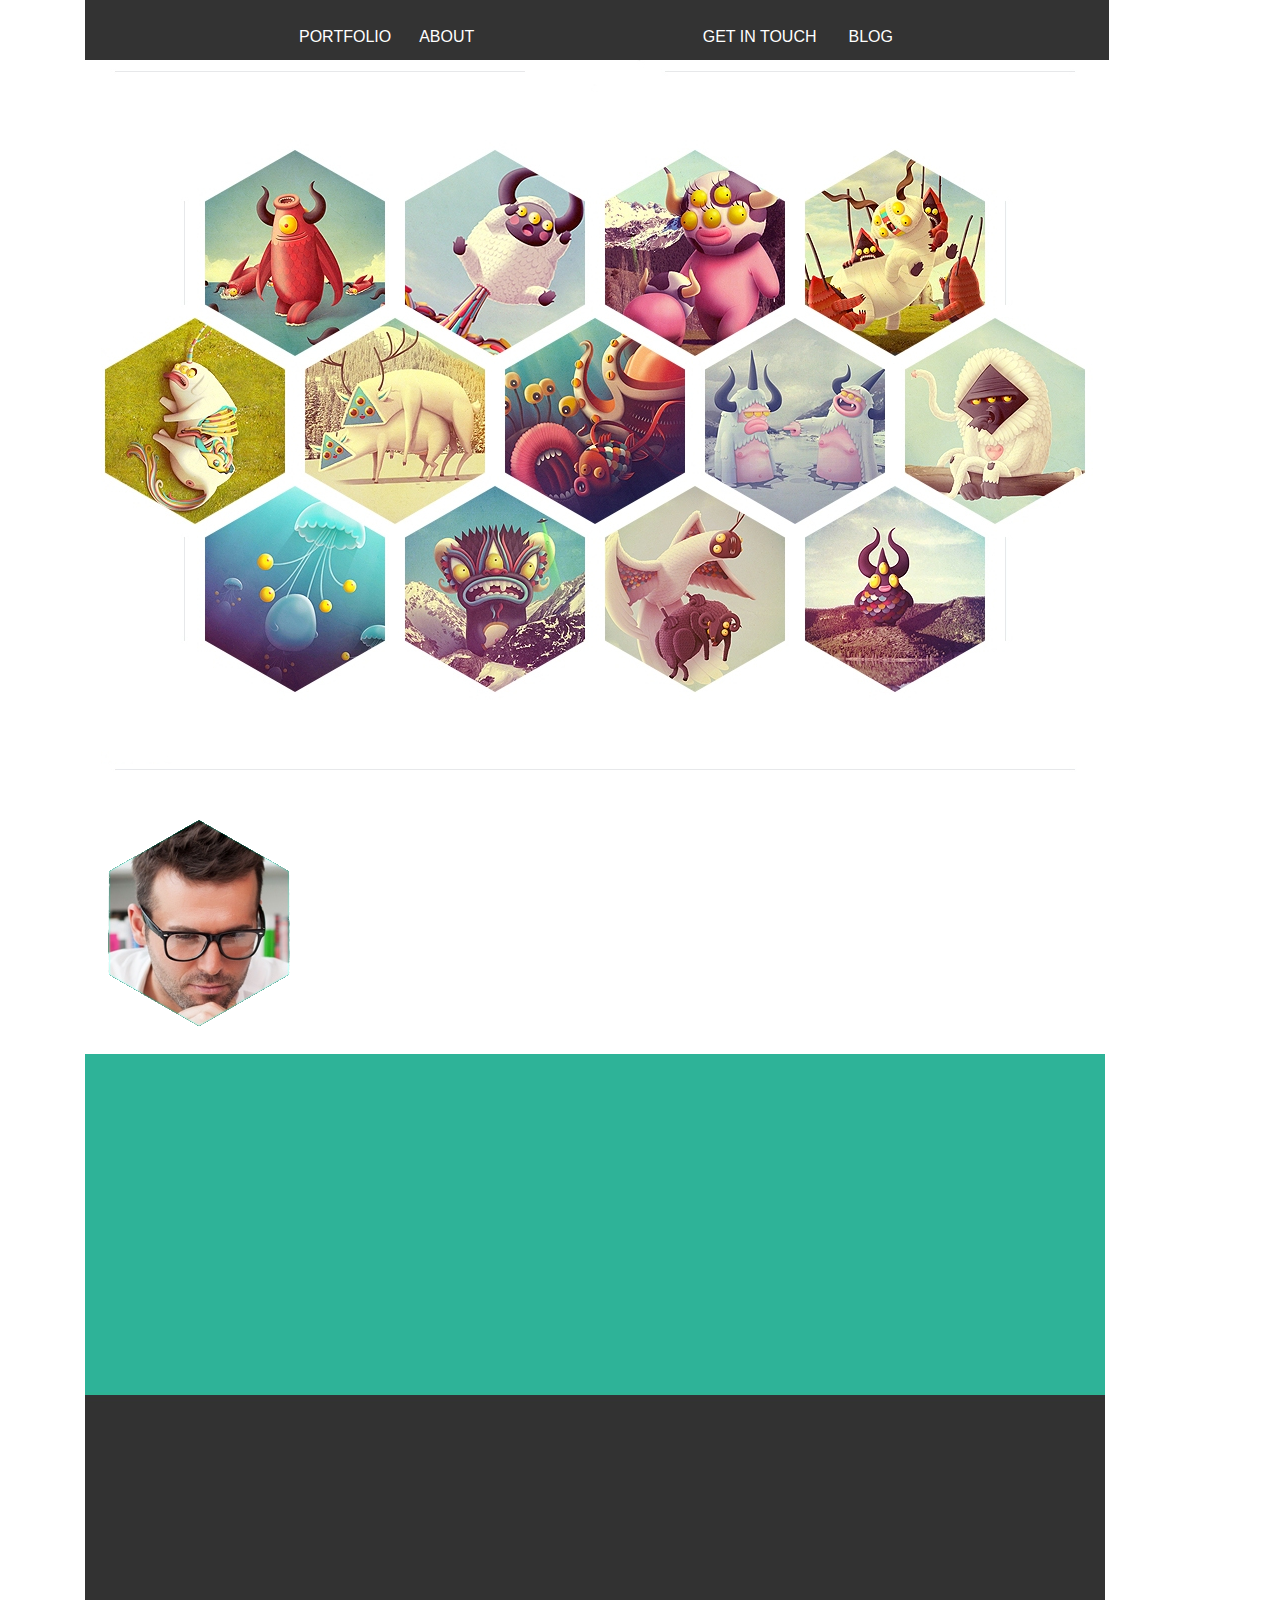
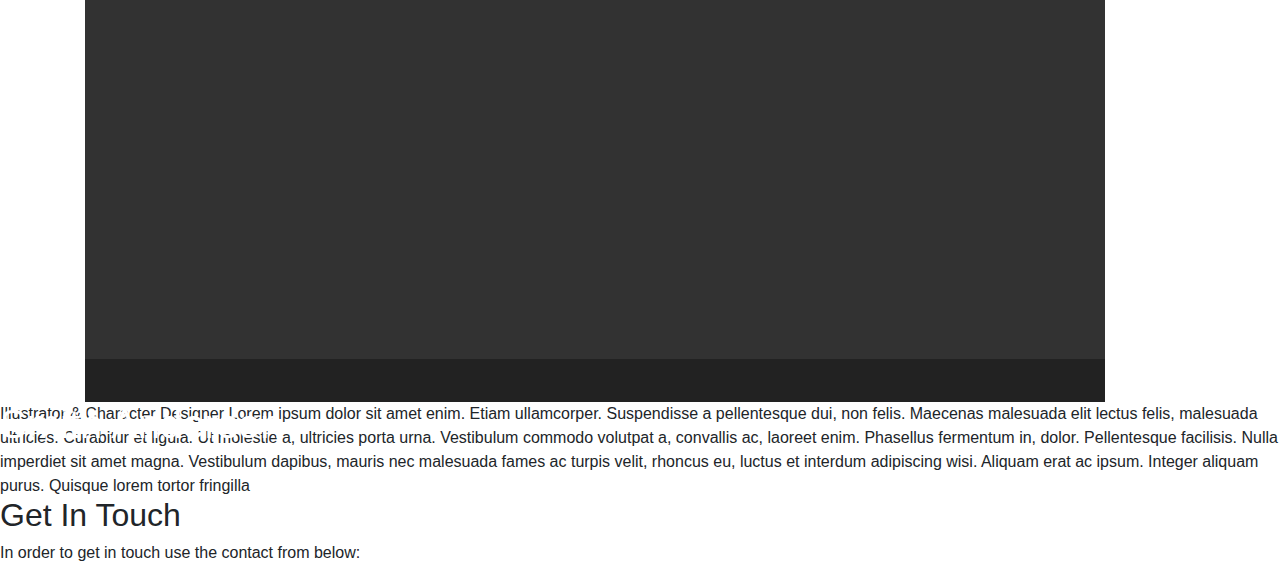
==== index.html @ a3ccd8f5 "ad all img backgrouds" ====
<!DOCTYPE html>
<html>
    <head land="en">
        <meta charset="utf-8">
        <meta http-equiv="X-UA-Compatible" content="IE=edge">
        <meta name="viewport" content="width=device-width, initial-scale=1">
        <title>Website hexal</title>
        <link rel="stylesheet" type="text/css" href="general/normalize.css">
        <link rel="stylesheet" type="text/css" href="general/bootstrap.css">
        <link rel="stylesheet" type="text/css" href="general/style.css">
    </head>
    
    
    <body>
        <div class="container relative">
            
            
            <ul class="left">
                <li class="left"><a href="link">PORTFOLIO</a></li>
                <li class="left"><a href="link">ABOUT</a></li>
            
                <li class="right"><a href="link">BLOG</a></li>
                <li class="right"><a href="link">GET IN TOUCH</a></li>
            </ul>
            
            

                    
                
                <img class="img-fluid background-about" src="image/background-port.jpg">
            <div class="col-sm-12">
                <img class="me" src="image/me.png">
                
            </div>
                <img class="img-fluid background-about" src="image/background-about.jpg">
                <img class="img-fluid background-concact" src="image/background-concact.jpg">
                <img class="img-fluid background-footer" src="image/background-footer.jpg">
       
        </div>
        
        
        <div class="row">
            
            <div class="col-sm-12">
                    <h1>Smith Anderson</h1>
                    <p1>Illustrator & Character Designer</p1>
                    <p2>Lorem ipsum dolor sit amet enim. Etiam ullamcorper. Suspendisse a pellentesque dui, non felis. Maecenas malesuada elit lectus felis, malesuada ultricies. Curabitur et ligula. Ut molestie a, ultricies porta urna. Vestibulum commodo volutpat a, convallis ac, laoreet enim. Phasellus fermentum in, dolor. Pellentesque facilisis. Nulla imperdiet sit amet magna. Vestibulum dapibus, mauris nec malesuada fames ac turpis velit, rhoncus eu, luctus et interdum adipiscing wisi. Aliquam erat ac ipsum. Integer aliquam purus. Quisque lorem tortor fringilla </p2>
            </div>
        </div>
                    <h2> Get In Touch</h2>
                    <p1> In order to get in touch use the contact from below:</p1>


                    <p2> </p2>
        
        
        
     
       
        <footer>
    
    
    
        </footer>
    <script src="https://ajax.googleapis.com/ajax/libs/jquery/3.2.1/jquery.min.js"></script>
    <script src="js/bootstrap.min.js"></script>
    <script src="js/script.js"></script>
            
    </body>
    


</html>
---- general/style.css ----
/* --- HEAD ---*/




div.relative {
    position: relative;
}

/* --- TOP MENU --- */



ul.left {
    list-style-type: none;
    float: left;
    margin: 0;
    padding: 0;
    height: 60px;
    width: 1024px;
    overflow: hidden;
    background-color: #333;
}

li.left {
    float: left;
}

li.left a {
    display: block;
    color: white;
    position: relative; left: 200px;
    text-align: center;
    padding: 25px 14px;
    text-decoration: none; 
}

li.left a:hover {
    background-color: #111;
}


li.right {
    float: right;
    display: inline-block;
}

li.right a {
    display: block;
    color: white;
    position: relative; right: 200px;
    text-align: center;
    padding: 25px 16px;
    text-decoration: none;
}


li.right a:hover {
    background-color: #111;
}

/* --- PORTFOLIO --- */

/* --- ABOUT ME --- */

img.background-about {
    
    top: 0;
    left: 0;
    right: 0;
    position: relative;
}

h1 {
    position: absolute;
    color: white;    
}
img.me {
    position: relative;
    align-content: center;
   
    
}


/* --- Concact --- */


img.background-concact {
    position: absolute;
    top: 0;
    left: 0;
    right: 0;
    position: relative
}





img.background-footer {
    position: absolute;
    top: 0;
    left: 0;
    position: relative
        
}
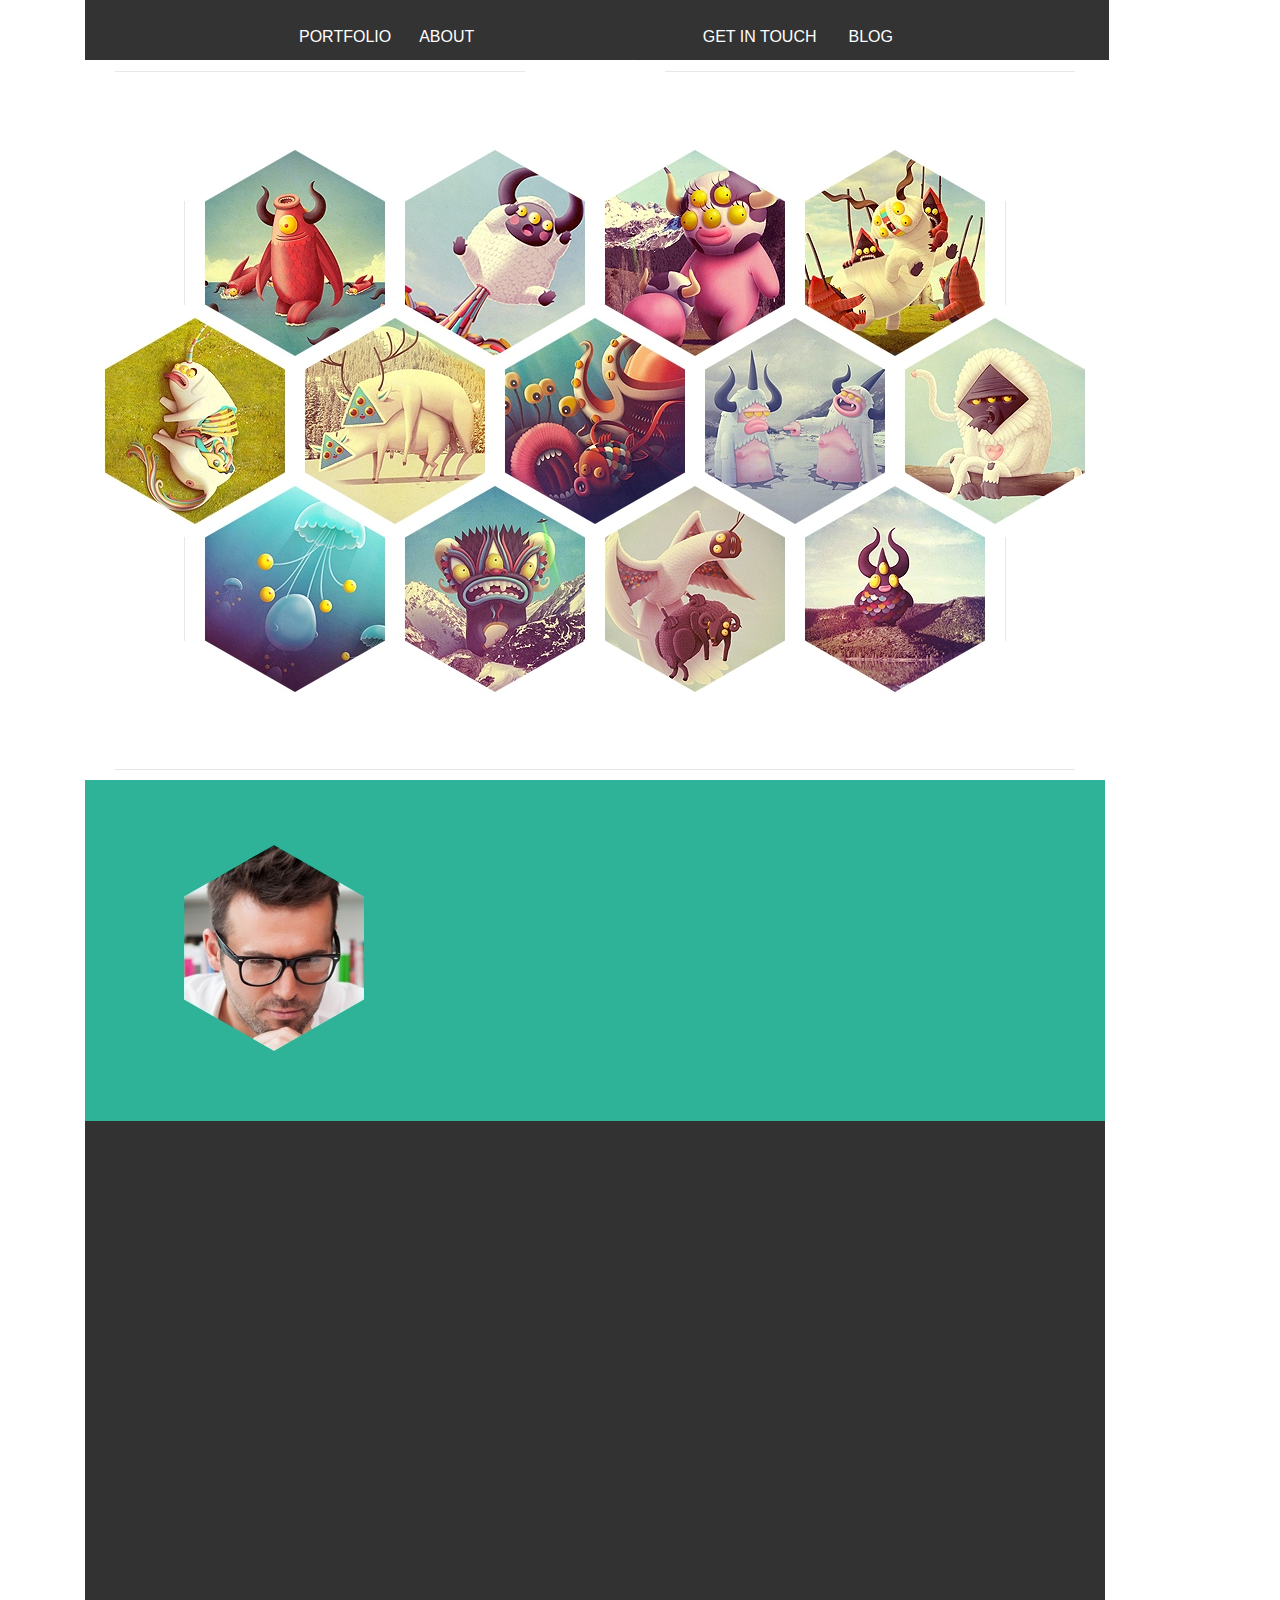
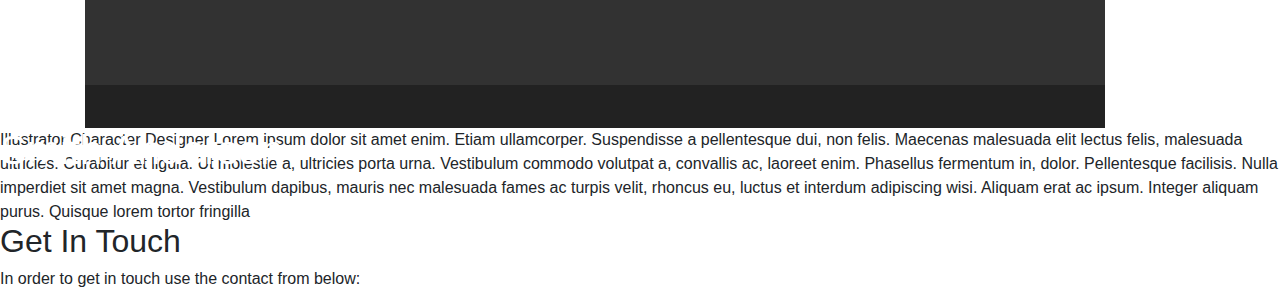
==== commit 65b644b4: "all some fix" ====
--- a/index.html
+++ b/index.html
@@ -24,15 +24,14 @@
             </ul>
             
             
-
-                    
+                <img class="img-fluid background-about" src="image/background-port.jpg">
+            <div id="about">       
                 
-                <img class="img-fluid background-about" src="image/background-port.jpg">
-            <div class="col-sm-12">
-                <img class="me" src="image/me.png">
+                <img class="img-fluid background-about" src="image/background-about.jpg" id="img1">
+                <img class="img-fluid me" src="image/me.png" id="img2">
                 
             </div>
-                <img class="img-fluid background-about" src="image/background-about.jpg">
+                
                 <img class="img-fluid background-concact" src="image/background-concact.jpg">
                 <img class="img-fluid background-footer" src="image/background-footer.jpg">
        
@@ -43,7 +42,7 @@
             
             <div class="col-sm-12">
                     <h1>Smith Anderson</h1>
-                    <p1>Illustrator & Character Designer</p1>
+                    <p1>Illustrator Character Designer</p1>
                     <p2>Lorem ipsum dolor sit amet enim. Etiam ullamcorper. Suspendisse a pellentesque dui, non felis. Maecenas malesuada elit lectus felis, malesuada ultricies. Curabitur et ligula. Ut molestie a, ultricies porta urna. Vestibulum commodo volutpat a, convallis ac, laoreet enim. Phasellus fermentum in, dolor. Pellentesque facilisis. Nulla imperdiet sit amet magna. Vestibulum dapibus, mauris nec malesuada fames ac turpis velit, rhoncus eu, luctus et interdum adipiscing wisi. Aliquam erat ac ipsum. Integer aliquam purus. Quisque lorem tortor fringilla </p2>
             </div>
         </div>
--- a/general/style.css
+++ b/general/style.css
@@ -63,13 +63,19 @@
 
 /* --- ABOUT ME --- */
 
-img.background-about {
-    
+#about {
+    position: relative;
+    left: 0;
     top: 0;
-    left: 0;
-    right: 0;
-    position: relative;
+    bottom: 0;
 }
+
+#img2 {
+    position: absolute;
+    left: 90px;
+    top: 25px;
+}
+
 
 h1 {
     position: absolute;
@@ -87,7 +93,7 @@
 
 
 img.background-concact {
-    position: absolute;
+    
     top: 0;
     left: 0;
     right: 0;
@@ -99,7 +105,7 @@
 
 
 img.background-footer {
-    position: absolute;
+    
     top: 0;
     left: 0;
     position: relative
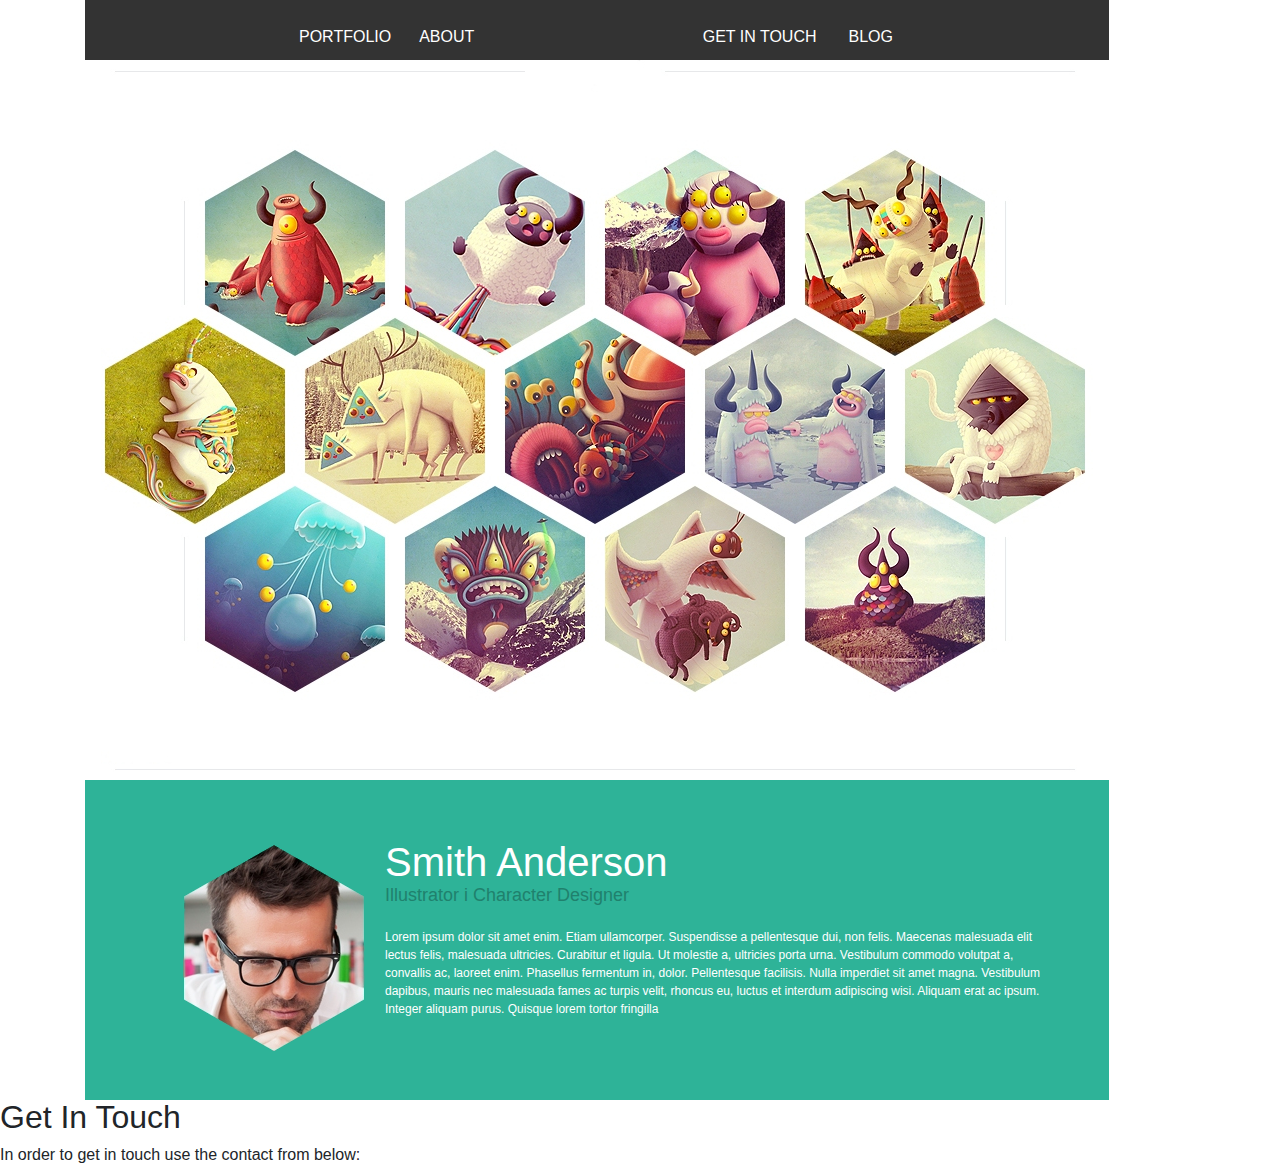
==== commit a6c5f730: "add about me content" ====
--- a/index.html
+++ b/index.html
@@ -12,8 +12,8 @@
     
     
     <body>
-        <div class="container relative">
-            
+        
+          <div class="container relative">  
             
             <ul class="left">
                 <li class="left"><a href="link">PORTFOLIO</a></li>
@@ -22,30 +22,40 @@
                 <li class="right"><a href="link">BLOG</a></li>
                 <li class="right"><a href="link">GET IN TOUCH</a></li>
             </ul>
+        
+        <img class="img-fluid background-port" src="image/background-port.jpg">
+        
+        
+        <div class="container about-me">
+         
+            <div class="row">
+                <div class="col-xs-10">
+                    <img class="img-fluid image-me" src="image/me.png">
+                    <div class="tekst-about-me">
+                        <h1>Smith Anderson</h1>   
+                        <sup><font size="4,5"><font color="#20816d">Illustrator i Character Designer</font></font></sup>
+                            
+                        <br/>
+                        <br/>
+                        <p1>Lorem ipsum dolor sit amet enim. Etiam ullamcorper. Suspendisse a pellentesque dui, non felis. Maecenas malesuada elit lectus felis, malesuada ultricies. Curabitur et ligula. Ut molestie a, ultricies porta urna. Vestibulum commodo volutpat a, convallis ac, laoreet enim. Phasellus fermentum in, dolor. Pellentesque facilisis. Nulla imperdiet sit amet magna. Vestibulum dapibus, mauris nec malesuada fames ac turpis velit, rhoncus eu, luctus et interdum adipiscing wisi. Aliquam erat ac ipsum. Integer aliquam purus. Quisque lorem tortor fringilla </p1>
+                    </div>
+                </div>
             
+            </div>
             
-                <img class="img-fluid background-about" src="image/background-port.jpg">
-            <div id="about">       
+        </div>
+        
+            
                 
-                <img class="img-fluid background-about" src="image/background-about.jpg" id="img1">
-                <img class="img-fluid me" src="image/me.png" id="img2">
+            
                 
-            </div>
-                
-                <img class="img-fluid background-concact" src="image/background-concact.jpg">
-                <img class="img-fluid background-footer" src="image/background-footer.jpg">
+        <!--        <img class="img-fluid background-concact" src="image/background-concact.jpg">
+                <img class="img-fluid background-footer" src="image/background-footer.jpg"> -->
        
         </div>
         
         
-        <div class="row">
-            
-            <div class="col-sm-12">
-                    <h1>Smith Anderson</h1>
-                    <p1>Illustrator Character Designer</p1>
-                    <p2>Lorem ipsum dolor sit amet enim. Etiam ullamcorper. Suspendisse a pellentesque dui, non felis. Maecenas malesuada elit lectus felis, malesuada ultricies. Curabitur et ligula. Ut molestie a, ultricies porta urna. Vestibulum commodo volutpat a, convallis ac, laoreet enim. Phasellus fermentum in, dolor. Pellentesque facilisis. Nulla imperdiet sit amet magna. Vestibulum dapibus, mauris nec malesuada fames ac turpis velit, rhoncus eu, luctus et interdum adipiscing wisi. Aliquam erat ac ipsum. Integer aliquam purus. Quisque lorem tortor fringilla </p2>
-            </div>
-        </div>
+        
                     <h2> Get In Touch</h2>
                     <p1> In order to get in touch use the contact from below:</p1>
 
--- a/general/style.css
+++ b/general/style.css
@@ -60,32 +60,44 @@
 }
 
 /* --- PORTFOLIO --- */
+.background-port {
+    position: relative;
+    top: 0;
+    left: 0;
+}
+
 
 /* --- ABOUT ME --- */
 
-#about {
+.about-me {
     position: relative;
+    background-color:#2eb398;
+    width: 1024px;
+    margin: 0;
+    padding: 0;
+    height: 320px;
+    top: 0;
     left: 0;
-    top: 0;
-    bottom: 0;
 }
 
-#img2 {
+.image-me {
     position: absolute;
     left: 90px;
     top: 25px;
 }
 
 
-h1 {
+div.tekst-about-me {
     position: absolute;
-    color: white;    
-}
-img.me {
-    position: relative;
-    align-content: center;
-   
-    
+    color: white;
+    text-align: inherit;
+    font-size: 12px;
+    top: 60px;
+    left: 300px;
+    height: 250px;
+    margin-right: 50px;
+    margin-bottom: 50px;
+    padding: inherit;
 }
 
 
@@ -93,11 +105,10 @@
 
 
 img.background-concact {
-    
+    width: 100%;
     top: 0;
     left: 0;
-    right: 0;
-    position: relative
+    
 }
 
 
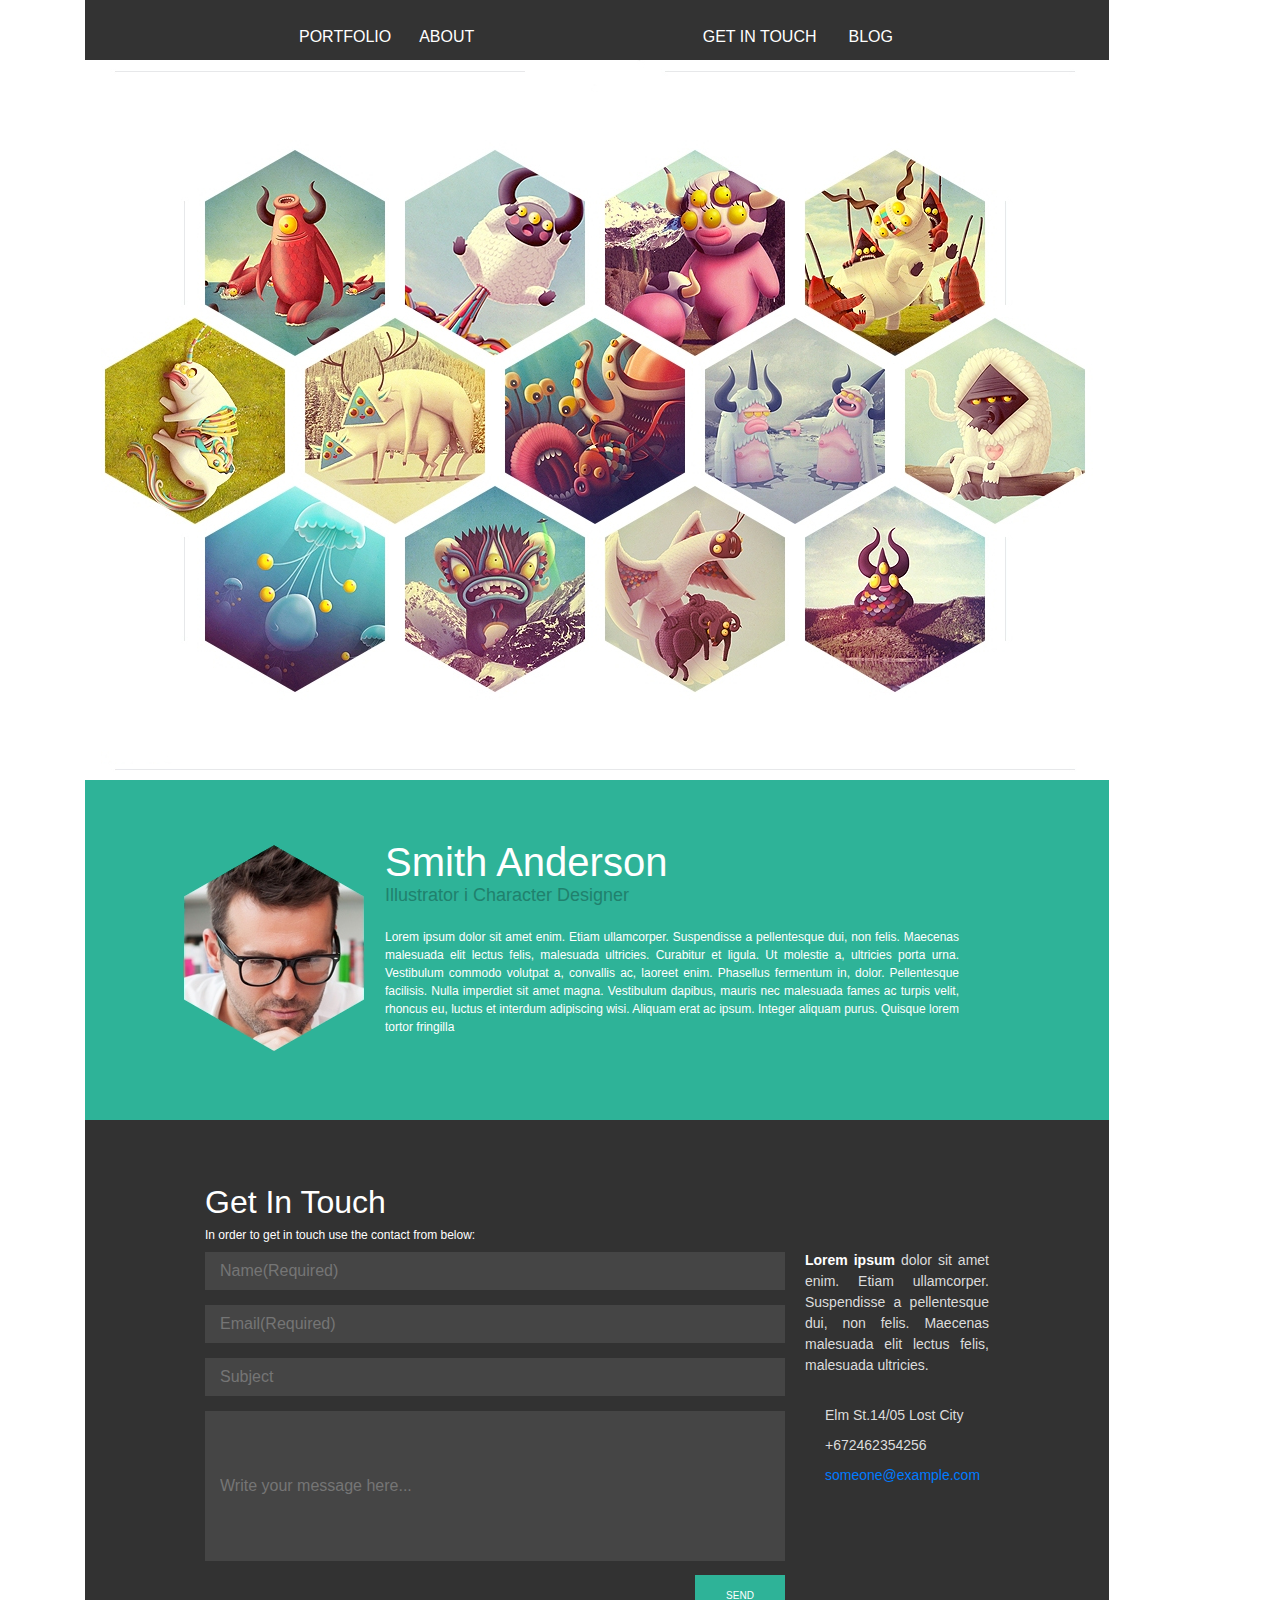
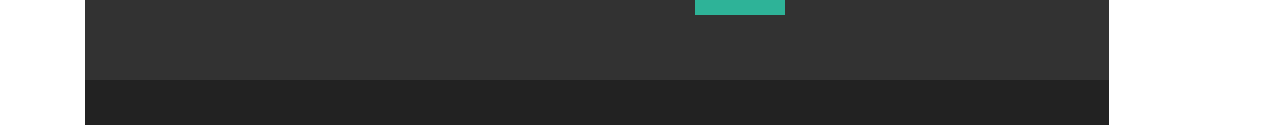
==== commit c3c3451e: "some fix" ====
--- a/index.html
+++ b/index.html
@@ -12,7 +12,7 @@
     
     
     <body>
-        
+      <!--  <img class="img-fluid logo" src="image/logo.png"> -->
           <div class="container relative">  
             
             <ul class="left">
@@ -21,6 +21,7 @@
             
                 <li class="right"><a href="link">BLOG</a></li>
                 <li class="right"><a href="link">GET IN TOUCH</a></li>
+                
             </ul>
         
         <img class="img-fluid background-port" src="image/background-port.jpg">
@@ -45,22 +46,61 @@
             
         </div>
         
+        <div class="container contact">
+              
             
-                
+            
+                   
+                        <div class="form-a">
+                            <div id="contact-text">
+                                <h2> Get In Touch</h2>
+                                <sup><p1> In order to get in touch use the contact from below:</p1></sup>
+                            </div>
+                            
+                            <form>
+
+                                    <input class="input-name" name="name" placeholder="Name(Required)">
+                                    <input class="input-email" name="email" type="email" placeholder="Email(Required)">
+                                    <input class="input-subject" name="subject" placeholder="Subject">
+                                    <input class="input-message" name="message" placeholder="Write your message here...">
+                                    <input id="submit" name="submit" type="submit" value="SEND">
+                                        
+                                        <div id="contact-info">
+                                            <p1><b><font color="white">Lorem ipsum </font></b> dolor sit amet enim. Etiam ullamcorper. Suspendisse a pellentesque dui, non felis. Maecenas malesuada elit lectus felis, malesuada ultricies. </p1>
+                                        </div>
+
+                                        <div id="contact-adres">
+                                            Elm St.14/05 Lost City
+
+                                        </div>
+                                        <div id="contact-phone">
+                                            +672462354256
+
+                                        </div>
+                                        <div id="contact-mail">
+                                            <a href="mailto:someone@example.com" target="_top">someone@example.com</a>
+                                        </div>
+
+                            </form>
+                        </div>
+        </div>
+        
+        
             
                 
         <!--        <img class="img-fluid background-concact" src="image/background-concact.jpg">
                 <img class="img-fluid background-footer" src="image/background-footer.jpg"> -->
        
+              
+              <img class="img-fluid background-footer" src="image/background-footer.jpg">
         </div>
         
         
         
-                    <h2> Get In Touch</h2>
-                    <p1> In order to get in touch use the contact from below:</p1>
+                   
 
 
-                    <p2> </p2>
+                   
         
         
         
@@ -68,7 +108,7 @@
        
         <footer>
     
-    
+            
     
         </footer>
     <script src="https://ajax.googleapis.com/ajax/libs/jquery/3.2.1/jquery.min.js"></script>
--- a/general/style.css
+++ b/general/style.css
@@ -13,6 +13,7 @@
 
 ul.left {
     list-style-type: none;
+    position: relative;
     float: left;
     margin: 0;
     padding: 0;
@@ -20,6 +21,8 @@
     width: 1024px;
     overflow: hidden;
     background-color: #333;
+   
+    
 }
 
 li.left {
@@ -33,6 +36,7 @@
     text-align: center;
     padding: 25px 14px;
     text-decoration: none; 
+    
 }
 
 li.left a:hover {
@@ -52,6 +56,7 @@
     text-align: center;
     padding: 25px 16px;
     text-decoration: none;
+    
 }
 
 
@@ -59,11 +64,21 @@
     background-color: #111;
 }
 
+/* logo {                                     dodaj logo in up
+   
+    position: static;
+    
+   background-position: center;
+    z-index: 1;
+}
+
 /* --- PORTFOLIO --- */
 .background-port {
-    position: relative;
-    top: 0;
-    left: 0;
+    position: static;
+    
+    
+    
+    
 }
 
 
@@ -75,7 +90,7 @@
     width: 1024px;
     margin: 0;
     padding: 0;
-    height: 320px;
+    height: 340px;
     top: 0;
     left: 0;
 }
@@ -90,12 +105,12 @@
 div.tekst-about-me {
     position: absolute;
     color: white;
-    text-align: inherit;
+    text-align: justify;
     font-size: 12px;
     top: 60px;
     left: 300px;
     height: 250px;
-    margin-right: 50px;
+    margin-right: 150px;
     margin-bottom: 50px;
     padding: inherit;
 }
@@ -104,16 +119,123 @@
 /* --- Concact --- */
 
 
-img.background-concact {
-    width: 100%;
-    top: 0;
-    left: 0;
-    
-}
-
-
-
-
+.contact {
+    position: relative;
+    background-color: #323232;
+    width: 1024px;
+    height: 560px;
+    top: 0;
+    left: 0;
+    margin: 0;
+}
+
+#contact-text {
+    color: white;
+    
+}
+
+div.form-a {
+    position: absolute;
+    left: 120px;
+    top: 65px;
+    margin-right: 40px;
+}
+
+div.form-a form {
+   
+}
+
+.input-name {
+    background-color: #454545;
+    padding:15px; /* dodajemy margines wewnątrz naszego pola */
+	border:0px solid #454545; /* dodajemy obramowanie */
+	margin-bottom: 15px; /* dodajemy margines dolny */
+	width:580px;
+    height: 38px;
+    
+}
+.input-email {
+    background-color: #454545;
+    padding:15px;
+    border:0px solid #454545;
+    width:580px;
+    height: 38px;
+	margin-top: 0;
+	margin-bottom:15px;
+}
+
+.input-subject {
+    background-color: #454545;
+    padding:15px;
+    border:0px solid #454545;
+    width:580px;
+    height: 38px;
+	margin-top: 0;
+	margin-bottom: 15px;
+}
+.input-message {
+    background-color: #454545;
+    padding:15px;
+    border:0px solid #454545;
+    width:580px;
+    height: 150px;
+	margin-top: 0;
+	margin-bottom:15px;  
+}
+#submit {
+    position: absolute;
+    color: white;
+    font-size: 10px;
+    background-color:#2eb398;
+    border:0px solid #2eb398;
+    height: 40px;
+    width: 90px;
+    cursor: pointer; 
+    left: 490px;
+    top: 390px;
+}
+
+#contact-info {
+    position: absolute;
+    color: gainsboro;
+    text-align: justify;
+    font-size: 14px;
+    top: 65px;
+    right: 40px;
+    
+    margin-left: 600px;
+    margin-right: 40px;
+    
+}
+    
+#contact-adres {
+    position: absolute;
+    color: gainsboro;
+    font-size: 14px;
+    top: 220px;
+    margin-right: 70px;
+    left: 620px;   
+    
+}
+
+#contact-phone {
+    position: absolute;
+    color: gainsboro;
+    font-size: 14px;
+    top: 250px;
+    right: 70px;
+    left: 620px;   
+    
+}
+#contact-mail {
+    position: absolute;
+    color: gainsboro;
+    font-size: 14px;
+    top: 280px;
+    left: 620px;
+       
+    
+}
 
 img.background-footer {
     
@@ -121,4 +243,22 @@
     left: 0;
     position: relative
         
+}
+
+
+/*--- FOOTER ---*/
+
+
+.background-footer {
+    
+    position: relative;
+    top: 0;
+    left: 0;
+    height: 45px;
+    width: 1024px;
+    
+    
+    
+    
+    
 }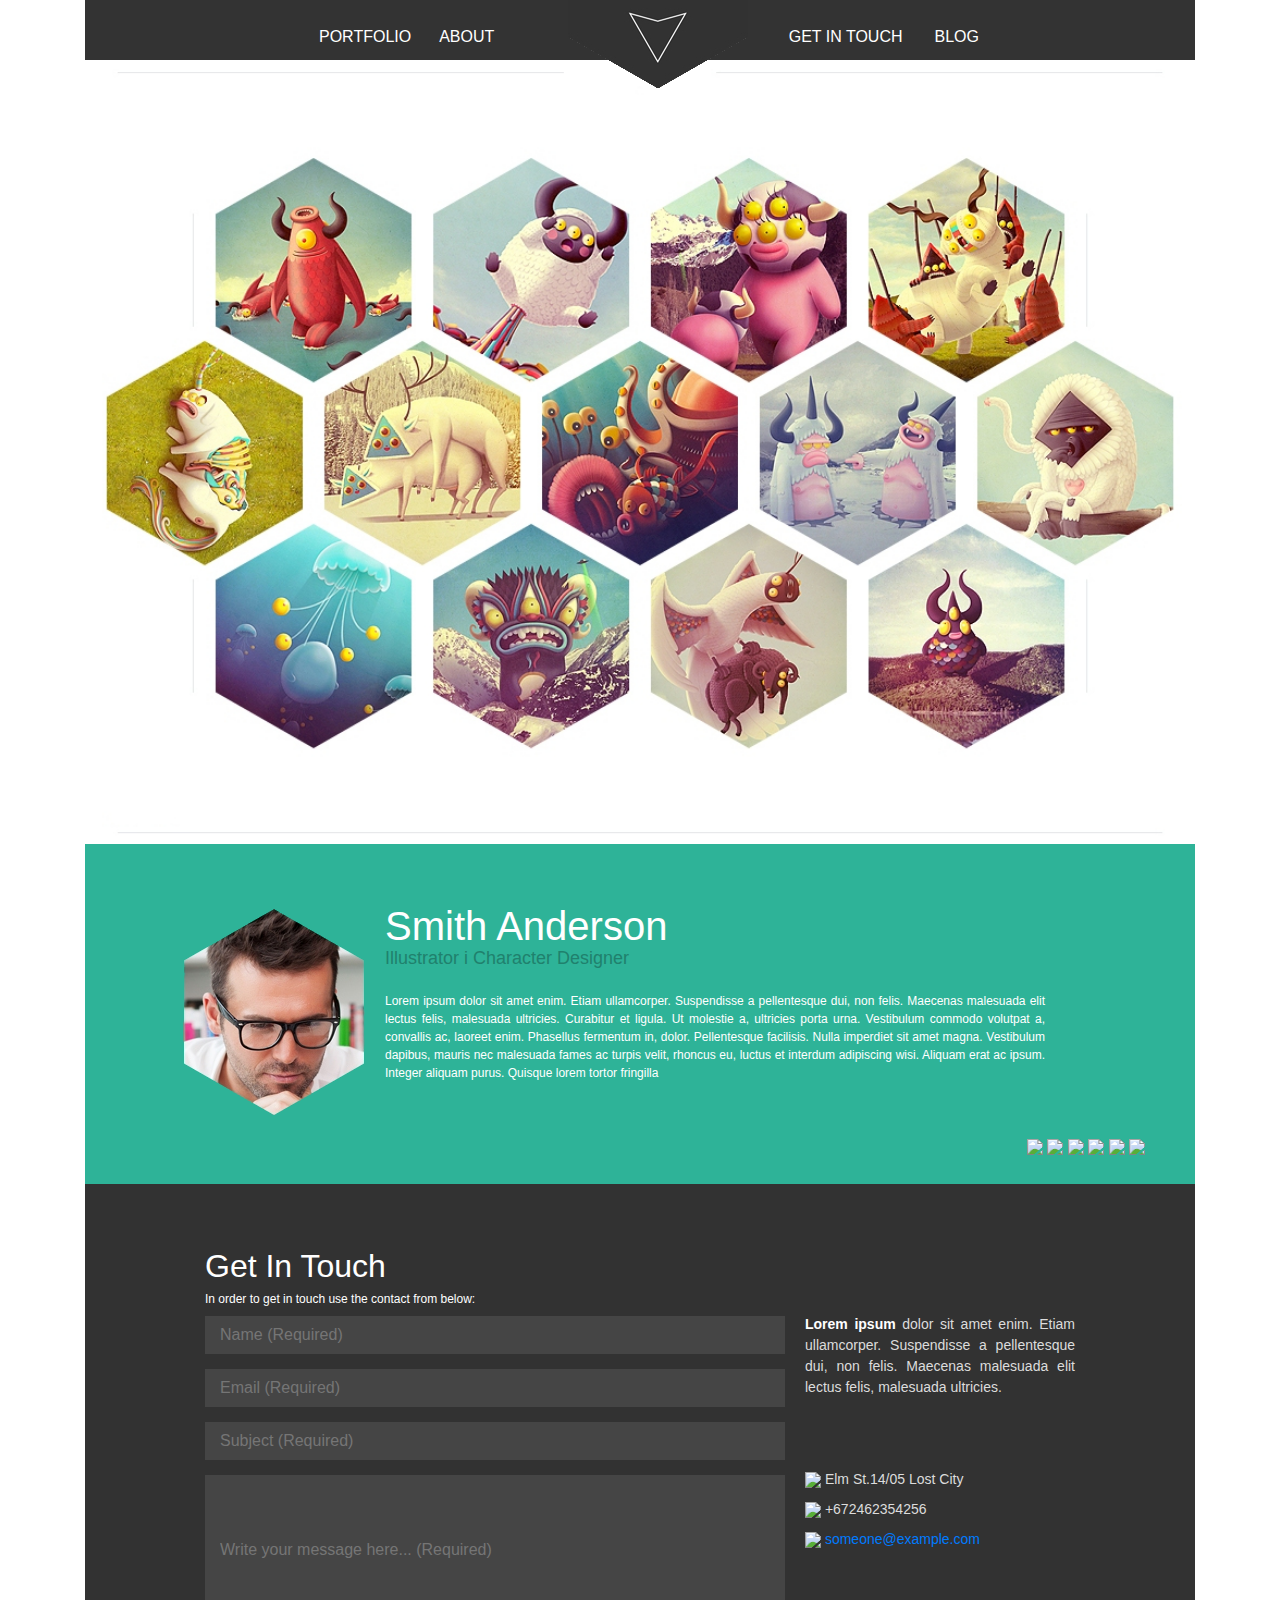
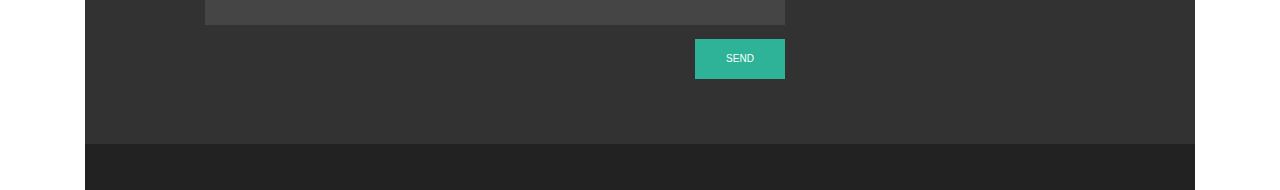
==== commit d15bef81: "add some simple javascript code" ====
--- a/index.html
+++ b/index.html
@@ -8,6 +8,7 @@
         <link rel="stylesheet" type="text/css" href="general/normalize.css">
         <link rel="stylesheet" type="text/css" href="general/bootstrap.css">
         <link rel="stylesheet" type="text/css" href="general/style.css">
+        <script type="text/javascript" src="js/script.js"></script>
     </head>
     
     
@@ -15,9 +16,12 @@
       <!--  <img class="img-fluid logo" src="image/logo.png"> -->
           <div class="container relative">  
             
-            <ul class="left">
-                <li class="left"><a href="link">PORTFOLIO</a></li>
+						  
+            <ul class="menu">
+				
+				<li class="left"><a href="link">PORTFOLIO</a></li>
                 <li class="left"><a href="link">ABOUT</a></li>
+				<img class="img-fluid logo" src="image/logo.png">
             
                 <li class="right"><a href="link">BLOG</a></li>
                 <li class="right"><a href="link">GET IN TOUCH</a></li>
@@ -30,20 +34,29 @@
         <div class="container about-me">
          
             <div class="row">
-                <div class="col-xs-10">
+                <div class="col-xs-10 hidden-md-up">
                     <img class="img-fluid image-me" src="image/me.png">
-                    <div class="tekst-about-me">
-                        <h1>Smith Anderson</h1>   
-                        <sup><font size="4,5"><font color="#20816d">Illustrator i Character Designer</font></font></sup>
-                            
-                        <br/>
-                        <br/>
-                        <p1>Lorem ipsum dolor sit amet enim. Etiam ullamcorper. Suspendisse a pellentesque dui, non felis. Maecenas malesuada elit lectus felis, malesuada ultricies. Curabitur et ligula. Ut molestie a, ultricies porta urna. Vestibulum commodo volutpat a, convallis ac, laoreet enim. Phasellus fermentum in, dolor. Pellentesque facilisis. Nulla imperdiet sit amet magna. Vestibulum dapibus, mauris nec malesuada fames ac turpis velit, rhoncus eu, luctus et interdum adipiscing wisi. Aliquam erat ac ipsum. Integer aliquam purus. Quisque lorem tortor fringilla </p1>
+					<div class="col-xs-10">
+                   		<div class="tekst-about-me">
+							<h1>Smith Anderson</h1>   
+							<sup><font size="4,5"><font color="#20816d">Illustrator i Character Designer</font></font></sup>
+
+							<br/>
+							<br/>
+							<p1>Lorem ipsum dolor sit amet enim. Etiam ullamcorper. Suspendisse a pellentesque dui, non felis. Maecenas malesuada elit lectus felis, malesuada ultricies. Curabitur et ligula. Ut molestie a, ultricies porta urna. Vestibulum commodo volutpat a, convallis ac, laoreet enim. Phasellus fermentum in, dolor. Pellentesque facilisis. Nulla imperdiet sit amet magna. Vestibulum dapibus, mauris nec malesuada fames ac turpis velit, rhoncus eu, luctus et interdum adipiscing wisi. Aliquam erat ac ipsum. Integer aliquam purus. Quisque lorem tortor fringilla </p1>
+						</div>
                     </div>
                 </div>
             
             </div>
-            
+			<div class="socialmedia">
+				<a href="adres"><img class="img-fluid fb" src="http://via.placeholder.com/20x20"></a>
+				<a href="adres"><img class="img-fluid tw" src="http://via.placeholder.com/20x20"></a>
+				<a href="adres"><img class="img-fluid go" src="http://via.placeholder.com/20x20"></a>
+				<a href="adres"><img class="img-fluid in" src="http://via.placeholder.com/20x20"></a>
+				<a href="adres"><img class="img-fluid pi" src="http://via.placeholder.com/20x20"></a>
+				<a href="adres"><img class="img-fluid wo" src="http://via.placeholder.com/20x20"></a>
+			</div>
         </div>
         
         <div class="container contact">
@@ -57,31 +70,36 @@
                                 <sup><p1> In order to get in touch use the contact from below:</p1></sup>
                             </div>
                             
-                            <form>
-
-                                    <input class="input-name" name="name" placeholder="Name(Required)">
-                                    <input class="input-email" name="email" type="email" placeholder="Email(Required)">
-                                    <input class="input-subject" name="subject" placeholder="Subject">
-                                    <input class="input-message" name="message" placeholder="Write your message here...">
+                            <form action="notification/notification.html" method="post" onsubmit="return check_info();">
+								<div class="col-xs-10">
+                                    <input id="name" name="name" placeholder="Name (Required)">
+                                    <input id="email" name="email" type="email" placeholder="Email (Required)">
+                                    <input id="subject" name="subject" maxlength="60" placeholder="Subject (Required)">
+                                    <input id="message" name="message" cols="x" rows="y" placeholder="Write your message here... (Required)">
                                     <input id="submit" name="submit" type="submit" value="SEND">
-                                        
-                                        <div id="contact-info">
+								</div>
+                            </form> 
+                                     <div class="col-xs-6">
+										<div id="contact-info">
                                             <p1><b><font color="white">Lorem ipsum </font></b> dolor sit amet enim. Etiam ullamcorper. Suspendisse a pellentesque dui, non felis. Maecenas malesuada elit lectus felis, malesuada ultricies. </p1>
                                         </div>
 
                                         <div id="contact-adres">
+											<img class="img-fluid adres" src="http://via.placeholder.com/15x15">
                                             Elm St.14/05 Lost City
 
                                         </div>
                                         <div id="contact-phone">
+											<img class="img-fluid phone" src="http://via.placeholder.com/15x15">
                                             +672462354256
 
                                         </div>
                                         <div id="contact-mail">
+											<img class="img-fluid email" src="http://via.placeholder.com/15x15">
                                             <a href="mailto:someone@example.com" target="_top">someone@example.com</a>
                                         </div>
-
-                            </form>
+									</div>
+                            
                         </div>
         </div>
         
@@ -113,7 +131,7 @@
         </footer>
     <script src="https://ajax.googleapis.com/ajax/libs/jquery/3.2.1/jquery.min.js"></script>
     <script src="js/bootstrap.min.js"></script>
-    <script src="js/script.js"></script>
+    
             
     </body>
     
--- a/general/style.css
+++ b/general/style.css
@@ -11,18 +11,26 @@
 
 
 
-ul.left {
+
+
+ul.menu {
     list-style-type: none;
     position: relative;
     float: left;
     margin: 0;
     padding: 0;
     height: 60px;
-    width: 1024px;
-    overflow: hidden;
-    background-color: #333;
-   
-    
+    width: 100%;
+    overflow: inherit;
+    background-color: #333;   
+}
+
+img.logo {
+	position: relative;
+	left: 280px;
+	object-position: center;
+	
+	
 }
 
 li.left {
@@ -30,27 +38,22 @@
 }
 
 li.left a {
-    display: block;
-    color: white;
-    position: relative; left: 200px;
+    display: inline-block;
+    color: white;
+    position: relative; left: 220px;
     text-align: center;
     padding: 25px 14px;
-    text-decoration: none; 
-    
-}
-
-li.left a:hover {
-    background-color: #111;
-}
-
+    text-decoration: none;   
+}
 
 li.right {
     float: right;
     display: inline-block;
+	;
 }
 
 li.right a {
-    display: block;
+    display: inline-block;
     color: white;
     position: relative; right: 200px;
     text-align: center;
@@ -60,39 +63,32 @@
 }
 
 
-li.right a:hover {
-    background-color: #111;
-}
-
-/* logo {                                     dodaj logo in up
-   
-    position: static;
-    
-   background-position: center;
-    z-index: 1;
-}
 
 /* --- PORTFOLIO --- */
 .background-port {
     position: static;
-    
-    
-    
-    
-}
-
+	width: 100%;  
+}
 
 /* --- ABOUT ME --- */
 
 .about-me {
     position: relative;
     background-color:#2eb398;
-    width: 1024px;
+    width: auto;
     margin: 0;
     padding: 0;
     height: 340px;
     top: 0;
     left: 0;
+}
+.socialmedia {
+	position: absolute;
+	float: left; margin: 0;
+	bottom: 25px;
+	right: 50px;
+	border: 0;
+	
 }
 
 .image-me {
@@ -111,7 +107,7 @@
     left: 300px;
     height: 250px;
     margin-right: 150px;
-    margin-bottom: 50px;
+    
     padding: inherit;
 }
 
@@ -122,13 +118,14 @@
 .contact {
     position: relative;
     background-color: #323232;
-    width: 1024px;
+    width: auto;
     height: 560px;
     top: 0;
     left: 0;
     margin: 0;
 }
 
+
 #contact-text {
     color: white;
     
@@ -145,16 +142,18 @@
    
 }
 
-.input-name {
+#name {
+	position: re;
     background-color: #454545;
     padding:15px; /* dodajemy margines wewnątrz naszego pola */
 	border:0px solid #454545; /* dodajemy obramowanie */
 	margin-bottom: 15px; /* dodajemy margines dolny */
 	width:580px;
     height: 38px;
-    
-}
-.input-email {
+	
+    
+}
+#email {
     background-color: #454545;
     padding:15px;
     border:0px solid #454545;
@@ -164,7 +163,7 @@
 	margin-bottom:15px;
 }
 
-.input-subject {
+#subject {
     background-color: #454545;
     padding:15px;
     border:0px solid #454545;
@@ -173,7 +172,7 @@
 	margin-top: 0;
 	margin-bottom: 15px;
 }
-.input-message {
+#message {
     background-color: #454545;
     padding:15px;
     border:0px solid #454545;
@@ -202,7 +201,6 @@
     font-size: 14px;
     top: 65px;
     right: 40px;
-    
     margin-left: 600px;
     margin-right: 40px;
     
@@ -214,7 +212,7 @@
     font-size: 14px;
     top: 220px;
     margin-right: 70px;
-    left: 620px;   
+    left: 600px;   
     
 }
 
@@ -224,7 +222,7 @@
     font-size: 14px;
     top: 250px;
     right: 70px;
-    left: 620px;   
+    left: 600px;   
     
 }
 #contact-mail {
@@ -232,16 +230,17 @@
     color: gainsboro;
     font-size: 14px;
     top: 280px;
-    left: 620px;
+    left: 600px;
        
     
 }
 
 img.background-footer {
-    
+	position: relative;
+    width: 100%;
     top: 0;
     left: 0;
-    position: relative
+    
         
 }
 
@@ -249,13 +248,7 @@
 /*--- FOOTER ---*/
 
 
-.background-footer {
-    
-    position: relative;
-    top: 0;
-    left: 0;
-    height: 45px;
-    width: 1024px;
+
     
     
     
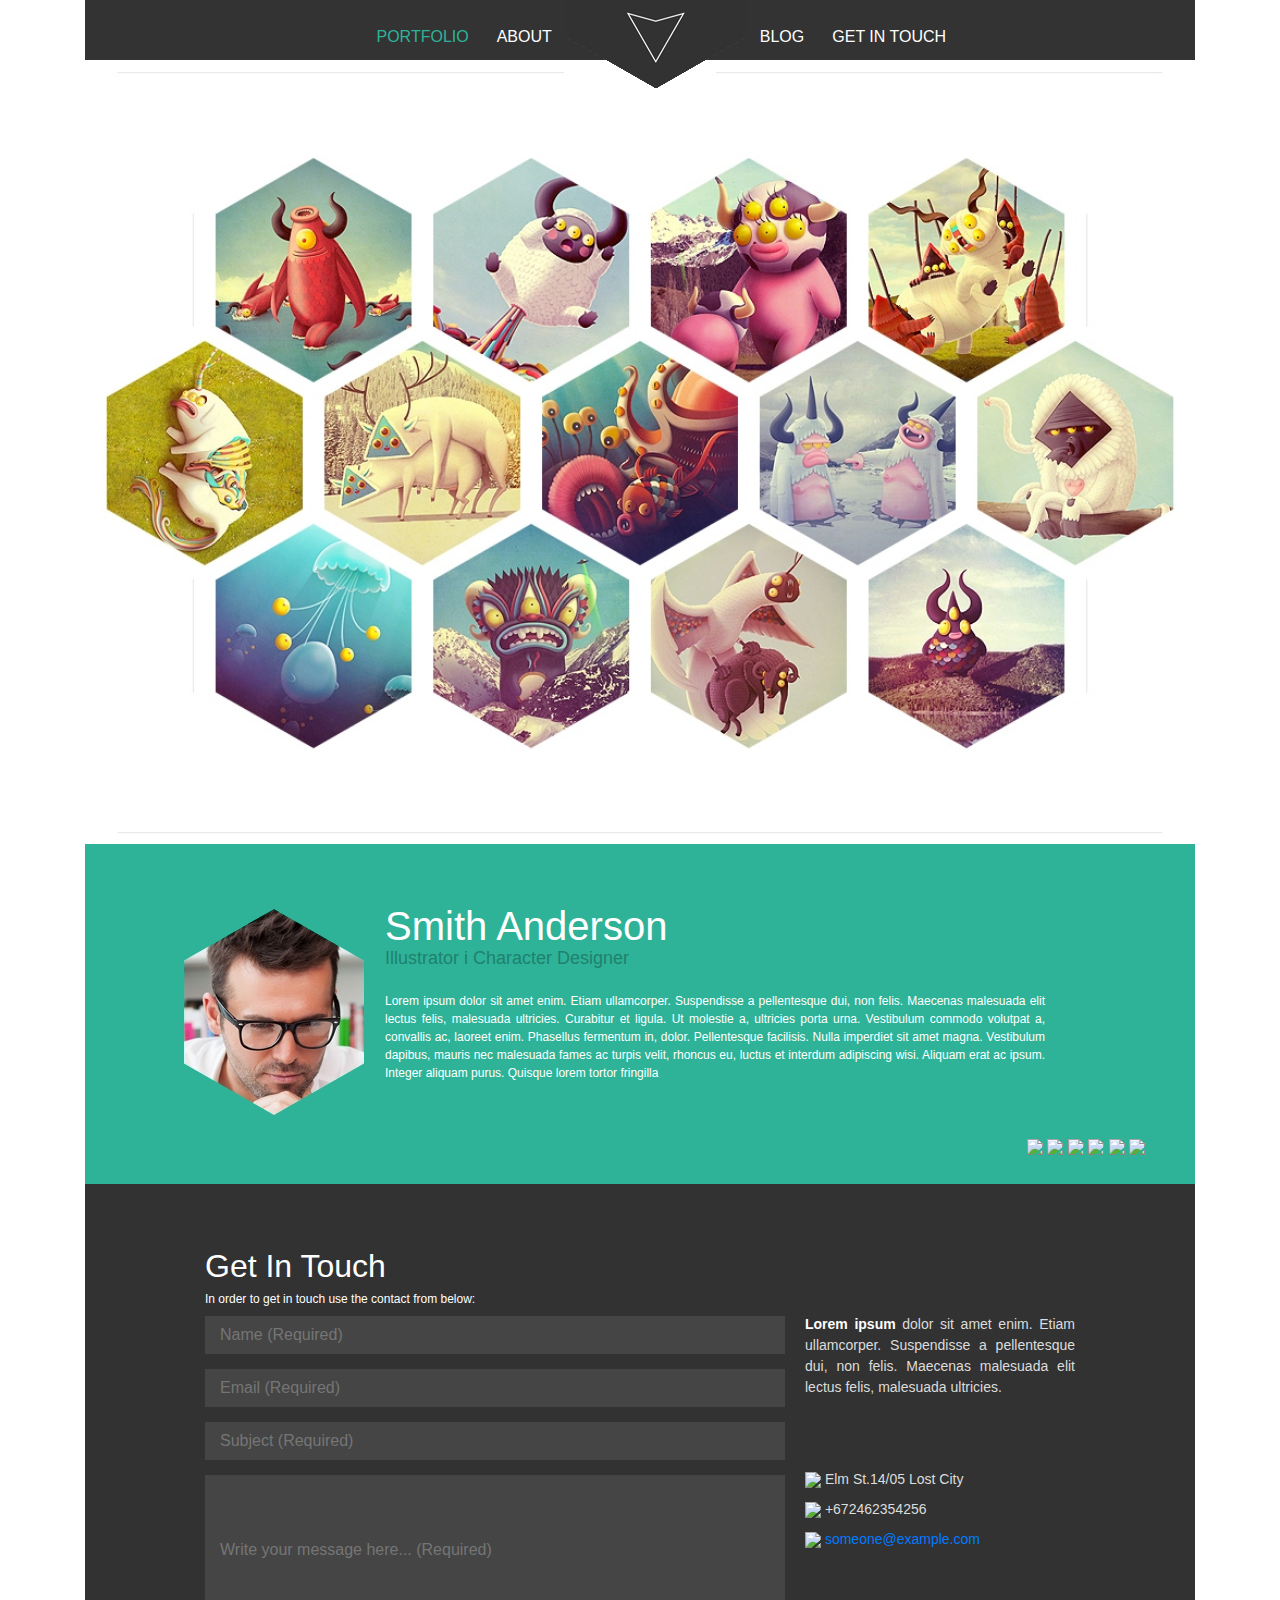
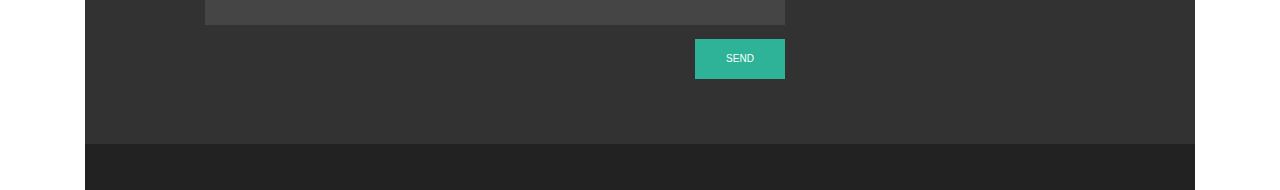
==== commit 867376b8: "fix top menu" ====
--- a/index.html
+++ b/index.html
@@ -16,17 +16,17 @@
       <!--  <img class="img-fluid logo" src="image/logo.png"> -->
           <div class="container relative">  
             
-						  
-            <ul class="menu">
-				
-				<li class="left"><a href="link">PORTFOLIO</a></li>
-                <li class="left"><a href="link">ABOUT</a></li>
-				<img class="img-fluid logo" src="image/logo.png">
-            
-                <li class="right"><a href="link">BLOG</a></li>
-                <li class="right"><a href="link">GET IN TOUCH</a></li>
-                
-            </ul>
+			<div class="topmenu">	  
+            	<ul class="menu">
+					
+					<li class="op1"><a href="link">PORTFOLIO</a></li>
+					<li class="op2"><a href="link">ABOUT</a></li>
+					<img class="img-fluid logo" src="image/logo.png">
+					<li class="op3"><a href="link">BLOG</a></li>
+					<li class="op4"><a href="link">GET IN TOUCH</a></li>
+           
+				</ul>
+			</div>		
         
         <img class="img-fluid background-port" src="image/background-port.jpg">
         
--- a/general/style.css
+++ b/general/style.css
@@ -24,45 +24,54 @@
     overflow: inherit;
     background-color: #333;   
 }
+li.op1 a {
+	color: #2eb398;
+	float: left;
+	display: inline-block;
+	position: relative; left: 25%;
+	text-align: center;
+    padding: 25px 14px;
+    text-decoration: none;
+}
+li.op2 a {
+	color: white;
+	float: left;
+	display: inline-block;
+	position: relative; left: 25%;
+	text-align: center;
+    padding: 25px 14px;
+    text-decoration: none;
+}
+li.op3 a {
+	color: white;
+	float: left;
+	display: inline-block;
+	position: relative; left: 25%;
+	text-align: center;
+    padding: 25px 14px;
+    text-decoration: none;
+}
+li.op4 a {
+	color: white;
+	float: left; 
+	display: inline-block;
+	position: relative; left: 25%;
+	text-align: center;
+    padding: 25px 14px;
+    text-decoration: none;
+	margin-right: inherit;
+}
+
 
 img.logo {
-	position: relative;
-	left: 280px;
-	object-position: center;
-	
-	
-}
-
-li.left {
-    float: left;
-}
-
-li.left a {
-    display: inline-block;
-    color: white;
-    position: relative; left: 220px;
-    text-align: center;
-    padding: 25px 14px;
-    text-decoration: none;   
-}
-
-li.right {
-    float: right;
-    display: inline-block;
-	;
-}
-
-li.right a {
-    display: inline-block;
-    color: white;
-    position: relative; right: 200px;
-    text-align: center;
-    padding: 25px 16px;
-    text-decoration: none;
-    
-}
-
-
+	position: relative; left: 25%;
+	float: left;
+	top: 0;
+	
+	z-index: 1;
+	
+	
+}
 
 /* --- PORTFOLIO --- */
 .background-port {
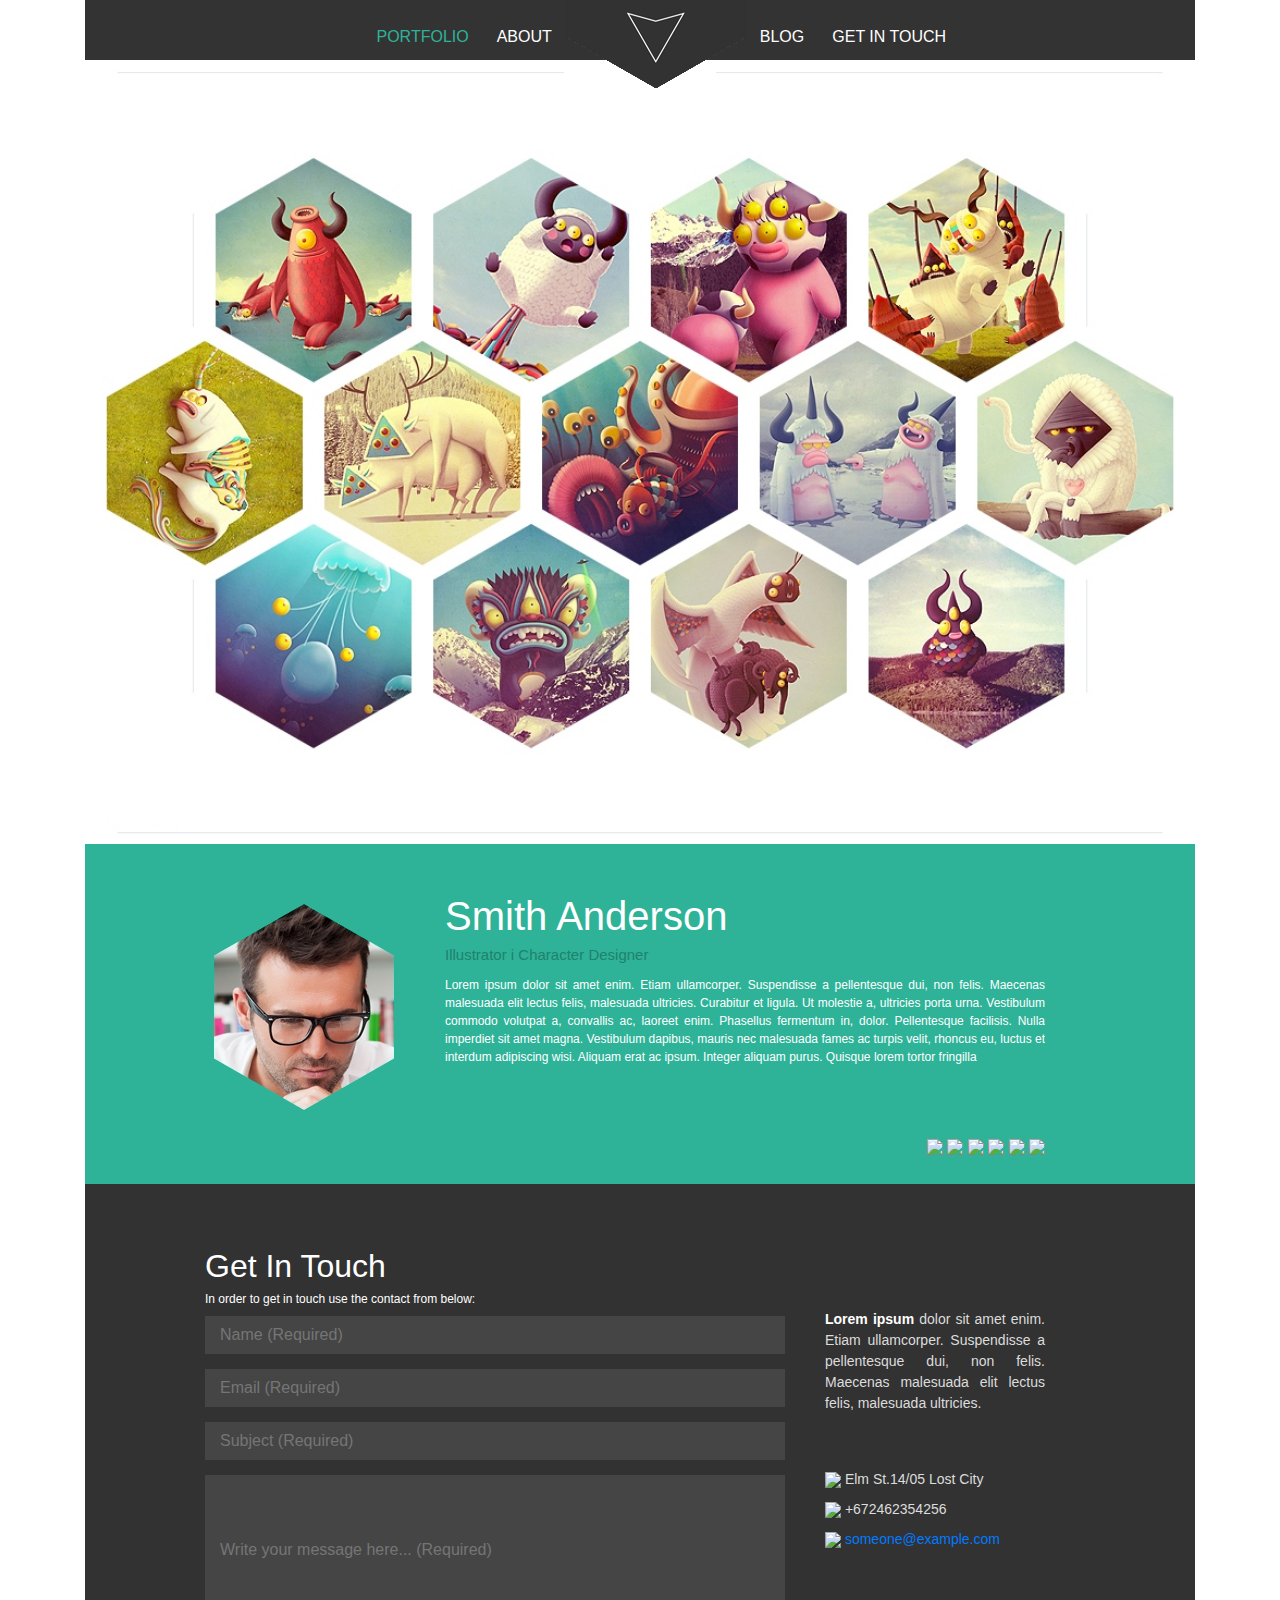
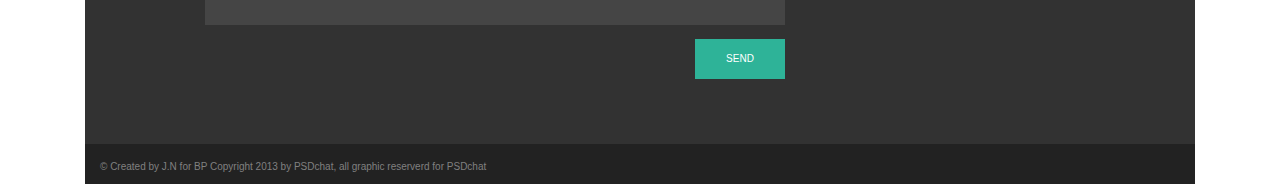
==== commit a4573d62: "Trying to implement a responsive version" ====
--- a/index.html
+++ b/index.html
@@ -13,7 +13,7 @@
     
     
     <body>
-      <!--  <img class="img-fluid logo" src="image/logo.png"> -->
+      
           <div class="container relative">  
             
 			<div class="topmenu">	  
@@ -32,23 +32,25 @@
         
         
         <div class="container about-me">
-         
-            <div class="row">
-                <div class="col-xs-10 hidden-md-up">
-                    <img class="img-fluid image-me" src="image/me.png">
-					<div class="col-xs-10">
+        <!-- <div class=".hidden-xs-down .hidden-sm-down"></div>-->
+                        <div>
+                    		<img class="img-fluid image-me" src="image/me.png">
+						</div> 
                    		<div class="tekst-about-me">
-							<h1>Smith Anderson</h1>   
-							<sup><font size="4,5"><font color="#20816d">Illustrator i Character Designer</font></font></sup>
-
-							<br/>
-							<br/>
-							<p1>Lorem ipsum dolor sit amet enim. Etiam ullamcorper. Suspendisse a pellentesque dui, non felis. Maecenas malesuada elit lectus felis, malesuada ultricies. Curabitur et ligula. Ut molestie a, ultricies porta urna. Vestibulum commodo volutpat a, convallis ac, laoreet enim. Phasellus fermentum in, dolor. Pellentesque facilisis. Nulla imperdiet sit amet magna. Vestibulum dapibus, mauris nec malesuada fames ac turpis velit, rhoncus eu, luctus et interdum adipiscing wisi. Aliquam erat ac ipsum. Integer aliquam purus. Quisque lorem tortor fringilla </p1>
+							<div id="h1">
+								<h1>Smith Anderson</h1>  
+							</div>
+							<div id="character">
+								<sup>Illustrator i Character Designer</sup>
+							</div>
+							<div id="character-text">
+							
+							
+							Lorem ipsum dolor sit amet enim. Etiam ullamcorper. Suspendisse a pellentesque dui, non felis. Maecenas malesuada elit lectus felis, malesuada ultricies. Curabitur et ligula. Ut molestie a, ultricies porta urna. Vestibulum commodo volutpat a, convallis ac, laoreet enim. Phasellus fermentum in, dolor. Pellentesque facilisis. Nulla imperdiet sit amet magna. Vestibulum dapibus, mauris nec malesuada fames ac turpis velit, rhoncus eu, luctus et interdum adipiscing wisi. Aliquam erat ac ipsum. Integer aliquam purus. Quisque lorem tortor fringilla
+								</div>
 						</div>
-                    </div>
-                </div>
-            
-            </div>
+ 
+					
 			<div class="socialmedia">
 				<a href="adres"><img class="img-fluid fb" src="http://via.placeholder.com/20x20"></a>
 				<a href="adres"><img class="img-fluid tw" src="http://via.placeholder.com/20x20"></a>
@@ -58,6 +60,7 @@
 				<a href="adres"><img class="img-fluid wo" src="http://via.placeholder.com/20x20"></a>
 			</div>
         </div>
+	
         
         <div class="container contact">
               
@@ -69,38 +72,53 @@
                                 <h2> Get In Touch</h2>
                                 <sup><p1> In order to get in touch use the contact from below:</p1></sup>
                             </div>
-                            
-                            <form action="notification/notification.html" method="post" onsubmit="return check_info();">
+              <!--<div class=".hidden-md-down"></div>-->
+                            <form id="submit-form"action="notification/notification.html" method="post" onsubmit="return check_info();">
 								<div class="col-xs-10">
-                                    <input id="name" name="name" placeholder="Name (Required)">
+                                    <div>
+							
+									<input id="name" name="name" placeholder="Name (Required)">
+										</div>
+									<div>
                                     <input id="email" name="email" type="email" placeholder="Email (Required)">
+										</div>
+									<div>
                                     <input id="subject" name="subject" maxlength="60" placeholder="Subject (Required)">
-                                    <input id="message" name="message" cols="x" rows="y" placeholder="Write your message here... (Required)">
+										</div>
+									<div>
+                                    <input type="text" id="message" name="message" cols="x" rows="y" placeholder="Write your message here... (Required)">
+										</div>
                                     <input id="submit" name="submit" type="submit" value="SEND">
 								</div>
                             </form> 
-                                     <div class="col-xs-6">
+                                    
+										
+
+                                        
+										 
+										 
+									
+                            
+                        </div>
 										<div id="contact-info">
-                                            <p1><b><font color="white">Lorem ipsum </font></b> dolor sit amet enim. Etiam ullamcorper. Suspendisse a pellentesque dui, non felis. Maecenas malesuada elit lectus felis, malesuada ultricies. </p1>
+											
+                                            <b><font color="white">Lorem ipsum </font></b> dolor sit amet enim. Etiam ullamcorper. Suspendisse a pellentesque dui, non felis. Maecenas malesuada elit lectus felis, malesuada ultricies.
+										
                                         </div>
-
-                                        <div id="contact-adres">
-											<img class="img-fluid adres" src="http://via.placeholder.com/15x15">
+										<div id="contact-adres">
+											<img class="adres" src="http://via.placeholder.com/15x15">
                                             Elm St.14/05 Lost City
 
                                         </div>
                                         <div id="contact-phone">
-											<img class="img-fluid phone" src="http://via.placeholder.com/15x15">
+											<img class="phone" src="http://via.placeholder.com/15x15">
                                             +672462354256
 
                                         </div>
                                         <div id="contact-mail">
-											<img class="img-fluid email" src="http://via.placeholder.com/15x15">
+											<img class="email" src="http://via.placeholder.com/15x15">
                                             <a href="mailto:someone@example.com" target="_top">someone@example.com</a>
                                         </div>
-									</div>
-                            
-                        </div>
         </div>
         
         
@@ -110,25 +128,18 @@
                 <img class="img-fluid background-footer" src="image/background-footer.jpg"> -->
        
               
-              <img class="img-fluid background-footer" src="image/background-footer.jpg">
-        </div>
-        
-        
-        
-                   
 
-
-                   
-        
-        
         
      
        
-        <footer>
-    
-            
-    
-        </footer>
+			<footer>
+				<div id="copiright">
+				© Created by J.N for BP Copyright 2013 by PSDchat, all graphic reserverd for PSDchat
+				</div>   
+			</footer>
+			  	  
+		</div>
+	<script src="http://ajax.aspnetcdn.com/ajax/jquery.validate/1.13.0/jquery.validate.min.js"></script>
     <script src="https://ajax.googleapis.com/ajax/libs/jquery/3.2.1/jquery.min.js"></script>
     <script src="js/bootstrap.min.js"></script>
     
--- a/general/style.css
+++ b/general/style.css
@@ -1,10 +1,15 @@
 /* --- HEAD ---*/
-
+html. body {
+	margin: 0;
+	padding: 0;
+}
 
 
 
 div.relative {
     position: relative;
+	
+	
 }
 
 /* --- TOP MENU --- */
@@ -90,20 +95,30 @@
     height: 340px;
     top: 0;
     left: 0;
+	
+}
+#character {
+	font-size: 20px;
+	color: #20816d;
+	margin-top: 0px;
 }
 .socialmedia {
 	position: absolute;
-	float: left; margin: 0;
+	float: left; 
 	bottom: 25px;
-	right: 50px;
+	right: 0;
 	border: 0;
+	margin-right: 150px;
+	
 	
 }
 
 .image-me {
     position: absolute;
-    left: 90px;
-    top: 25px;
+    left: 120px;
+    top: 20px;
+	z-index: 1;
+	overflow: hidden;
 }
 
 
@@ -112,12 +127,14 @@
     color: white;
     text-align: justify;
     font-size: 12px;
-    top: 60px;
-    left: 300px;
+    top: 50px;
+    right: 150px;
     height: 250px;
-    margin-right: 150px;
-    
-    padding: inherit;
+  	margin-left: 360px;
+	margin-bottom: 50px;
+	overflow: hidden;
+    
+    
 }
 
 
@@ -154,9 +171,10 @@
 #name {
 	position: re;
     background-color: #454545;
-    padding:15px; /* dodajemy margines wewnątrz naszego pola */
-	border:0px solid #454545; /* dodajemy obramowanie */
-	margin-bottom: 15px; /* dodajemy margines dolny */
+	color: white;
+    padding:15px; 
+	border:0px solid #454545; 
+	margin-bottom: 15px; 
 	width:580px;
     height: 38px;
 	
@@ -164,6 +182,7 @@
 }
 #email {
     background-color: #454545;
+	color: white;
     padding:15px;
     border:0px solid #454545;
     width:580px;
@@ -174,6 +193,7 @@
 
 #subject {
     background-color: #454545;
+	color: white;
     padding:15px;
     border:0px solid #454545;
     width:580px;
@@ -183,6 +203,7 @@
 }
 #message {
     background-color: #454545;
+	color: white;
     padding:15px;
     border:0px solid #454545;
     width:580px;
@@ -208,10 +229,10 @@
     color: gainsboro;
     text-align: justify;
     font-size: 14px;
-    top: 65px;
-    right: 40px;
-    margin-left: 600px;
-    margin-right: 40px;
+   	top: 125px;
+	left: 740px;
+	margin-right: 150px
+
     
 }
     
@@ -219,9 +240,9 @@
     position: absolute;
     color: gainsboro;
     font-size: 14px;
-    top: 220px;
+    top: 285px;
     margin-right: 70px;
-    left: 600px;   
+    left: 740px;   
     
 }
 
@@ -229,38 +250,41 @@
     position: absolute;
     color: gainsboro;
     font-size: 14px;
-    top: 250px;
+    top: 315px;
     right: 70px;
-    left: 600px;   
+    left: 740px;   
     
 }
 #contact-mail {
     position: absolute;
     color: gainsboro;
     font-size: 14px;
-    top: 280px;
-    left: 600px;
+    top: 345px;
+    left: 740px;
        
     
 }
 
-img.background-footer {
+
+
+/*--- FOOTER ---*/
+
+footer {
 	position: relative;
-    width: 100%;
-    top: 0;
-    left: 0;
-    
-        
-}
-
-
-/*--- FOOTER ---*/
-
-
-
-    
-    
-    
-    
-    
-}+	clear: both;
+	background-color: #222222;
+	height: 40px;
+	width: 100%;
+	top: 0;
+	left: 0;	
+}
+
+#copiright {
+	position: absolute;
+	font-size: 10px;
+	color: gray;
+	left: 15px;
+	top: 15px;
+
+		
+}
